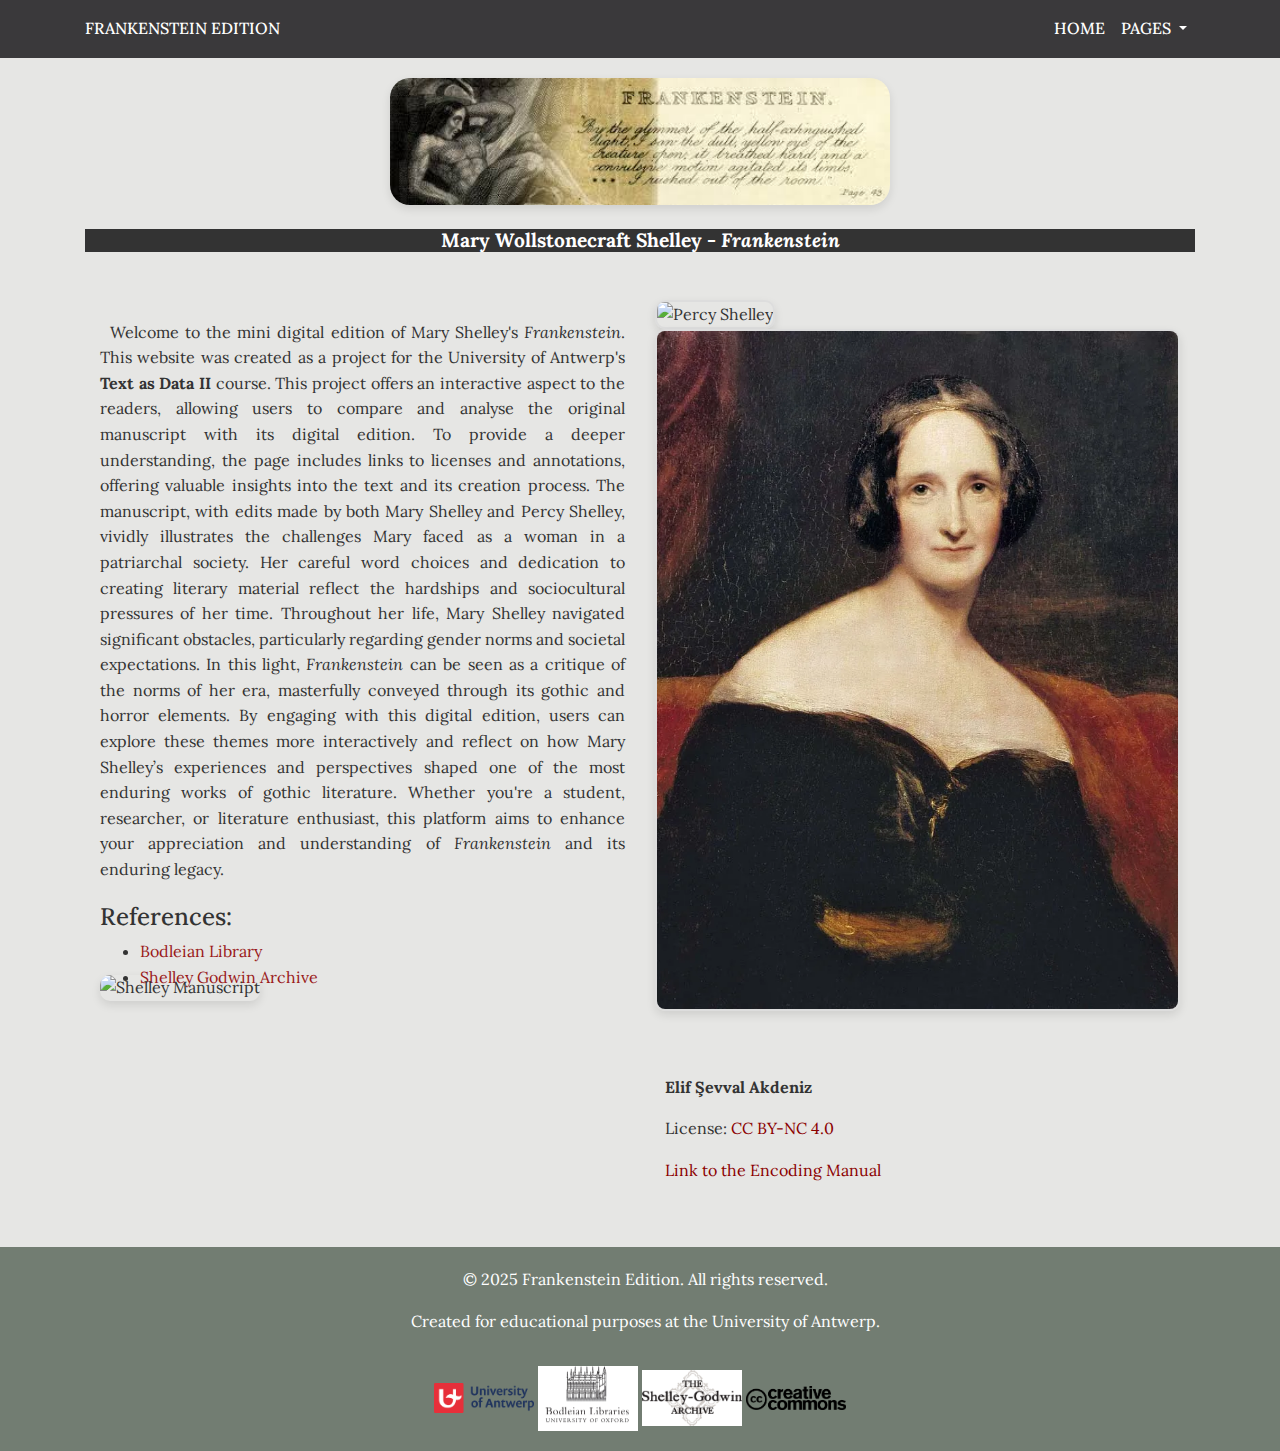
==== index.html @ bc52e556 "Add files via upload" ====
<!DOCTYPE html>
<html lang="en">
  <head>
    <!-- Required meta tags -->
    <meta charset="utf-8" />
    <meta name="viewport" content="width=device-width, initial-scale=1, shrink-to-fit=no" />
    <link href="https://fonts.googleapis.com/css2?family=Lora:wght@400;700&display=swap" rel="stylesheet">

    <!-- Bootstrap CSS -->
    <link
      rel="stylesheet"
      href="https://stackpath.bootstrapcdn.com/bootstrap/4.3.1/css/bootstrap.min.css"
      integrity="sha384-ggOyR0iXCbMQv3Xipma34MD+dH/1fQ784/j6cY/iJTQUOhcWr7x9JvoRxT2MZw1T"
      crossorigin="anonymous"
    />

    <!-- Fonts -->
    <link rel="stylesheet" href="https://fonts.googleapis.com/css?family=Roboto:300,400,500" />

    <title>Frankenstein Edition</title>
    <link href="style.css" rel="stylesheet" />
  </head>
  <body>
    <!-- Navbar Section -->
    <nav class="navbar navbar-expand-lg navbar-dark bg-dark">
      <div class="container">
        <a class="navbar-brand" href="#">Frankenstein Edition</a>
        <button
          class="navbar-toggler"
          type="button"
          data-toggle="collapse"
          data-target="#navbarNavDropdown"
          aria-controls="navbarNavDropdown"
          aria-expanded="false"
          aria-label="Toggle navigation"
        >
          <span class="navbar-toggler-icon"></span>
        </button>
        <div class="collapse navbar-collapse" id="navbarNavDropdown">
          <ul class="navbar-nav ml-auto">
            <li class="nav-item">
              <a class="nav-link" href="index.html">Home</a>
            </li>
            <li class="nav-item dropdown">
              <a
                class="nav-link dropdown-toggle"
                href="#"
                id="navbarDropdownMenuLink"
                role="button"
                data-toggle="dropdown"
                aria-haspopup="true"
                aria-expanded="false"
              >
                Pages
              </a>
              <div class="dropdown-menu" aria-labelledby="navbarDropdownMenuLink">
                <a class="dropdown-item" href="21r.html">21r</a>
                <a class="dropdown-item" href="21v.html">21v</a>
                <a class="dropdown-item" href="22r.html">22r</a>
                <a class="dropdown-item" href="22v.html">22v</a>
                <a class="dropdown-item" href="23r.html">23r</a>
                <a class="dropdown-item" href="23v.html">23v</a>
                <a class="dropdown-item" href="24r.html">24r</a>
                <a class="dropdown-item" href="24v.html">24v</a>
                <a class="dropdown-item" href="25r.html">25r</a>
                <a class="dropdown-item" href="25v.html">25v</a>
              </div>
            </li>
          </ul>
        </div>
      </div>
    </nav>
    <div class="top-image-container">
      <img src="images/headline.jpeg" alt="Top Banner Image" class="top-image">
    </div>
<!-- jQuery -->
<script src="https://code.jquery.com/jquery-3.3.1.min.js" crossorigin="anonymous"></script>

<!-- Popper.js -->
<script src="https://cdnjs.cloudflare.com/ajax/libs/popper.js/1.14.7/umd/popper.min.js" crossorigin="anonymous"></script>

<!-- Bootstrap JS -->
<script src="https://stackpath.bootstrapcdn.com/bootstrap/4.3.1/js/bootstrap.min.js" crossorigin="anonymous"></script>

    <!-- Main Content -->
    <div class="container">
      <h1 class="text-center my-4">Mary Wollstonecraft Shelley - <i>Frankenstein</i></h1>
      <div class="row my-5">
        <div class="col-md-6">
          <p class="welcome-text">
    Welcome to the mini digital edition of Mary Shelley's <i>Frankenstein</i>. This website was created as a project for the University of Antwerp's <strong>Text as Data II</strong> course. This project offers an interactive aspect to the readers, allowing users to compare and analyse the original manuscript with its digital edition. To provide a deeper understanding, the page includes links to licenses and annotations, offering valuable insights into the text and its creation process. 

    The manuscript, with edits made by both Mary Shelley and Percy Shelley, vividly illustrates the challenges Mary faced as a woman in a patriarchal society. Her careful word choices and dedication to creating literary material reflect the hardships and sociocultural pressures of her time. Throughout her life, Mary Shelley navigated significant obstacles, particularly regarding gender norms and societal expectations. In this light, <i>Frankenstein</i> can be seen as a critique of the norms of her era, masterfully conveyed through its gothic and horror elements.
By engaging with this digital edition, users can explore these themes more interactively and reflect on how Mary Shelley’s experiences and perspectives shaped one of the most enduring works of gothic literature. Whether you're a student, researcher, or literature enthusiast, this platform aims to enhance your appreciation and understanding of <i>Frankenstein</i> and its enduring legacy.
</p>
          <div class="page-list">
            <h4>References:</h4>
            <ul>
              <li>
                <a href="https://www.bodleian.ox.ac.uk/home" target="_blank">Bodleian Library</a>
              </li>
              <li>
                <a href="http://shelleygodwinarchive.org/" target="_blank">Shelley Godwin Archive</a>
              </li>
            </ul>
          </div>
        </div>
        <div class="col-md-6 image-section">
          <img src="images/Percy.jpg" alt="Percy Shelley" />
          <img src="images/Mary.jpg.webp" alt="Mary Shelley" class="mb-3" />
        </div>
      </div>
      <div class="row align-items-center my-5">
        <div class="col-md-6">
            <img src="images/Shelley-1.jpg" alt="Shelley Manuscript" class="footer-image" />
        </div>
        <div class="col-md-6 footer-text">
            <p><strong>Elif Şevval Akdeniz</strong></p>
            <p>
                License:
                <a href="https://creativecommons.org/licenses/by-nc/4.0/" target="_blank">CC BY-NC 4.0</a>
            </p>
            <p>
                <a href="https://bdmpmanual.uantwerpen.be/" target="_blank">Link to the Encoding Manual</a>
            </p>
        </div>
    </div>    
    </div>

    <!-- Footer -->
    <footer>
      <p>&copy; 2025 Frankenstein Edition. All rights reserved.</p>
      <p>Created for educational purposes at the University of Antwerp.</p>
      <div class="footer-logos">
        <!-- UAntwerp Logo -->
        <img src="images/UAntwerp.webp" alt="University of Antwerp Logo" class="footer-logo">
        <img src="images/BODLEIAN-LIBRARIES-logo.jpg" alt="Additional Logo 1" class="footer-logo">
        <img src="images/logo2.png" alt="Additional Logo 2" class="footer-logo">
        <img src="images/logo3.png" alt="Additional Logo 3" class="footer-logo">
      </div>
    
    </footer>

    <!-- Bootstrap and jQuery -->
    <script src="https://code.jquery.com/jquery-3.3.1.min.js" crossorigin="anonymous"></script>
    <script
      src="https://cdnjs.cloudflare.com/ajax/libs/popper.js/1.14.7/umd/popper.min.js"
      integrity="sha384-UO2eT0CpHqdSJQ6hJty5KVphtPhzWj9WO1clHTMGa3JDZwrnQq4xF86dIHNDz0W1"
      crossorigin="anonymous"
    ></script>
    <script
      src="https://stackpath.bootstrapcdn.com/bootstrap/4.3.1/js/bootstrap.min.js"
      integrity="sha384-JjQ6Tx4pBfZ4Nx75zho5L1Mjj8PP5I2w65r5pDHzxExU8vM13KU66YxKpFPD6bE"
      crossorigin="anonymous"
    ></script>
  </body>
</html>
---- style.css ----
body {
  font-family: 'Lora', serif;
  color: #333; 
  line-height: 1.6; 
}

.navbar-brand,
.navbar-nav .nav-link {
  font-family: 'Lora', serif;
  font-size: 1rem; /* Adjust font size */
}

/* Navbar background and text color */
h1, h2, h3, .navbar-brand, .navbar-nav .nav-link {
  font-family: 'Lora', serif;
}
.navbar {
  margin-bottom: 20px; /* Adjust the value as needed */
}
.navbar {
  background-color: #3a393b !important; /* Dark green background */
  color: #fff !important; /* White text */
}

/* Navbar links */
.navbar-brand,
.navbar-nav .nav-link {
  color: #fff !important; 
  font-weight: 500; /* Make text bold */
  text-transform: uppercase; /* Optional: Make text uppercase */
}

/* Navbar link hover effect */
.navbar-nav .nav-link:hover {
  text-decoration: underline; /* Underline on hover */
  color: #ffffff !important; /* Bright yellow on hover */
}

/* Dropdown menu background and text color */
.dropdown-menu {
  background-color: #f8f9fa !important; /* Light gray background */
  border: 1px solid #ccc; /* Border for dropdown */
}

.marginAdd {
  display: none;
}

.marginAddRight {
  float: right;
}

.mirador-canvas-nav {
  display: none !important;
}

.supraAdd {
  vertical-align: super;
  font-size: smaller;
  }
  .overwritten {
    font-style: italic;
    }


.dropdown-item {
  color: #333 !important;
}

.dropdown-item:hover {
  background-color: #e9ecef !important;
  color: #928d8d !important; 
}


.welcome-text {
  font-size: 1.0rem;
  font-weight: normal;
  margin: 20px 0;
  text-align: justify;
}

.starter-template {
padding: 40px 15px;
text-align: center;
}
.image-section img, .second-image-section img {
  width: 100%;
  height: auto;
  border: 2px solid #ddd;
  border-radius: 10px;
  box-shadow: 0px 4px 10px rgba(0, 0, 0, 0.1);
}



.page-list a {
  color: #9a1919;
  text-decoration: none;
}

.page-list a:hover {
  text-decoration: underline;
}
/* Footer Styling */
footer {
  background-color: #727d72; /* Dark green background */
  color: #fff; /* White text */
  text-align: center; /* Center-align content */
  padding: 20px 0; /* Add space inside the footer */
  margin-top: 30px; /* Add space above the footer */
  position: relative; /* Ensures correct layout for the logo */
}

/* University Logo Styling */
footer img {
  margin-top: 15px; /* Space between text and logo */
  max-width: 100px; /* Adjust logo size */
  height: auto;
}

img {
  max-width: 100%;
}

p {
  text-indent: 10px;
}

.row {
  width: 100%;
  margin-left: 0;
}

.col {
margin-left: 10px;
margin-right: 10px;
}

.marginAdd {
  display: none;
}

.mirador-canvas-nav {
  display: none !important;
}
______________________


.crossed-out {
  text-decoration-color: rgb(5, 5, 5);
  font-size: 0.8em;
  vertical-align: super;
  text-decoration: line-through;
} 

del {

  text-decoration-color: rgb(9, 9, 9);                
  font-size: 0.8em;         
  vertical-align: super; 
  text-decoration: line-through; 
}
/* Apply beige background color to the entire webpage */
body {
  background-color: white;
  font-family: Lora, serif; 
  color: #333;
  margin: 0;
  padding: 0;
}
h1 {
  font-size: 1.2rem;
  text-align: center;
  margin-top: 20px;
  color: #0f5329;
}

h1, h2, h3, .title, .head {
  font-size: 1.2rem;
  background-color: #333; /* Dark green */
  color: rgb(255, 255, 255); /* White text on dark background */
  font-weight: bold; /* Bold text */
  padding: 10px 20px; /* Padding for spacing */
  text-align: center; /* Centered title text */
}

h1, h2, h3 {
  margin: 0;
  padding: 0;
}

.main-content {
  padding: 20px;
}
-----------------
/* Crossed-out text styling */
[type="crossedOut"] {
  text-decoration: line-through;
  color: red;
  font-style: italic;
}

/* Supralinear (above the text) additions */
add[place="supralinear"] {
  position: relative;
  top: -0.5em;
  font-size: 0.8em;
  font-style: italic;
  color: black;
}

/* Inline corrections */
add[place="inline"] {
  font-style: italic;
  color: black;
}

.supraAdd {
  vertical-align: super;
  font-size: smaller;
  }

.circled {
  border: 1px solid black;
  border-radius: 50%;
  padding: 0.2em;
  display: inline-block;
  text-align: center;
  width: 1.5em;
  height: 1.5em;
  line-height: 1em;
}

.overwritten {
  font-style: italic;
  }
/* Line breaks for clarity */
p {
  line-height: 1.6;
}
body {
  background-color: rgb(230, 230, 228); /* Choose your preferred color */
}
/* Change link colors to red */
a {
  color: darkred; /* Makes the link text red */
  text-decoration: none; /* Optional: Removes underline */
}

/* Optional: Hover effect for links */
a:hover {
  color: darkred; /* Changes to a darker shade of red on hover */
  text-decoration: underline; /* Adds underline on hover for better interactivity */
}
/* Top Image Section */
.top-image-container {
  text-align: center; /* Centers the image horizontally */
  margin-top: 10px; /* Adds spacing above the image */
}

.top-image {
  width: 100%; /* Makes the image responsive */
  max-width: 500px; /* Optional: Limits the image width */
  height: auto; /* Maintains the image's aspect ratio */
  border-radius: 20px; /* Optional: Adds rounded corners */
  box-shadow: 0px 4px 10px rgba(0, 0, 0, 0.1); /* Optional: Adds subtle shadow */
}

.footer-image {
  margin-top: -300px;
  box-shadow: 0px 4px 10px rgba(0, 0, 0, 0.1);
  border-radius: 10px; /* Negative value moves the image upwards */
}

.next-page-btn {
  color: #fff;
  background-color: #7e847f; /* Green background */
  border-color: #fdfdfd;
  padding: 5px 9px;
  border-radius: 5px;
  text-decoration: none;
}

.next-page-btn:hover {
  background-color: #687a68; /* Darker green on hover */
  border-color: #050505;
  color: #fff;
}

.previous-page-btn{
  color: #fff;
  background-color: #7e847f;
  border-color: #fdfdfd;
  padding: 5px 9px;
  border-radius: 5px;
  text-decoration: none;
}

.previous-page-btn:hover {
  background-color: #687a68; /* Darker green on hover */
  border-color: #050505;
  color: #fff;
}
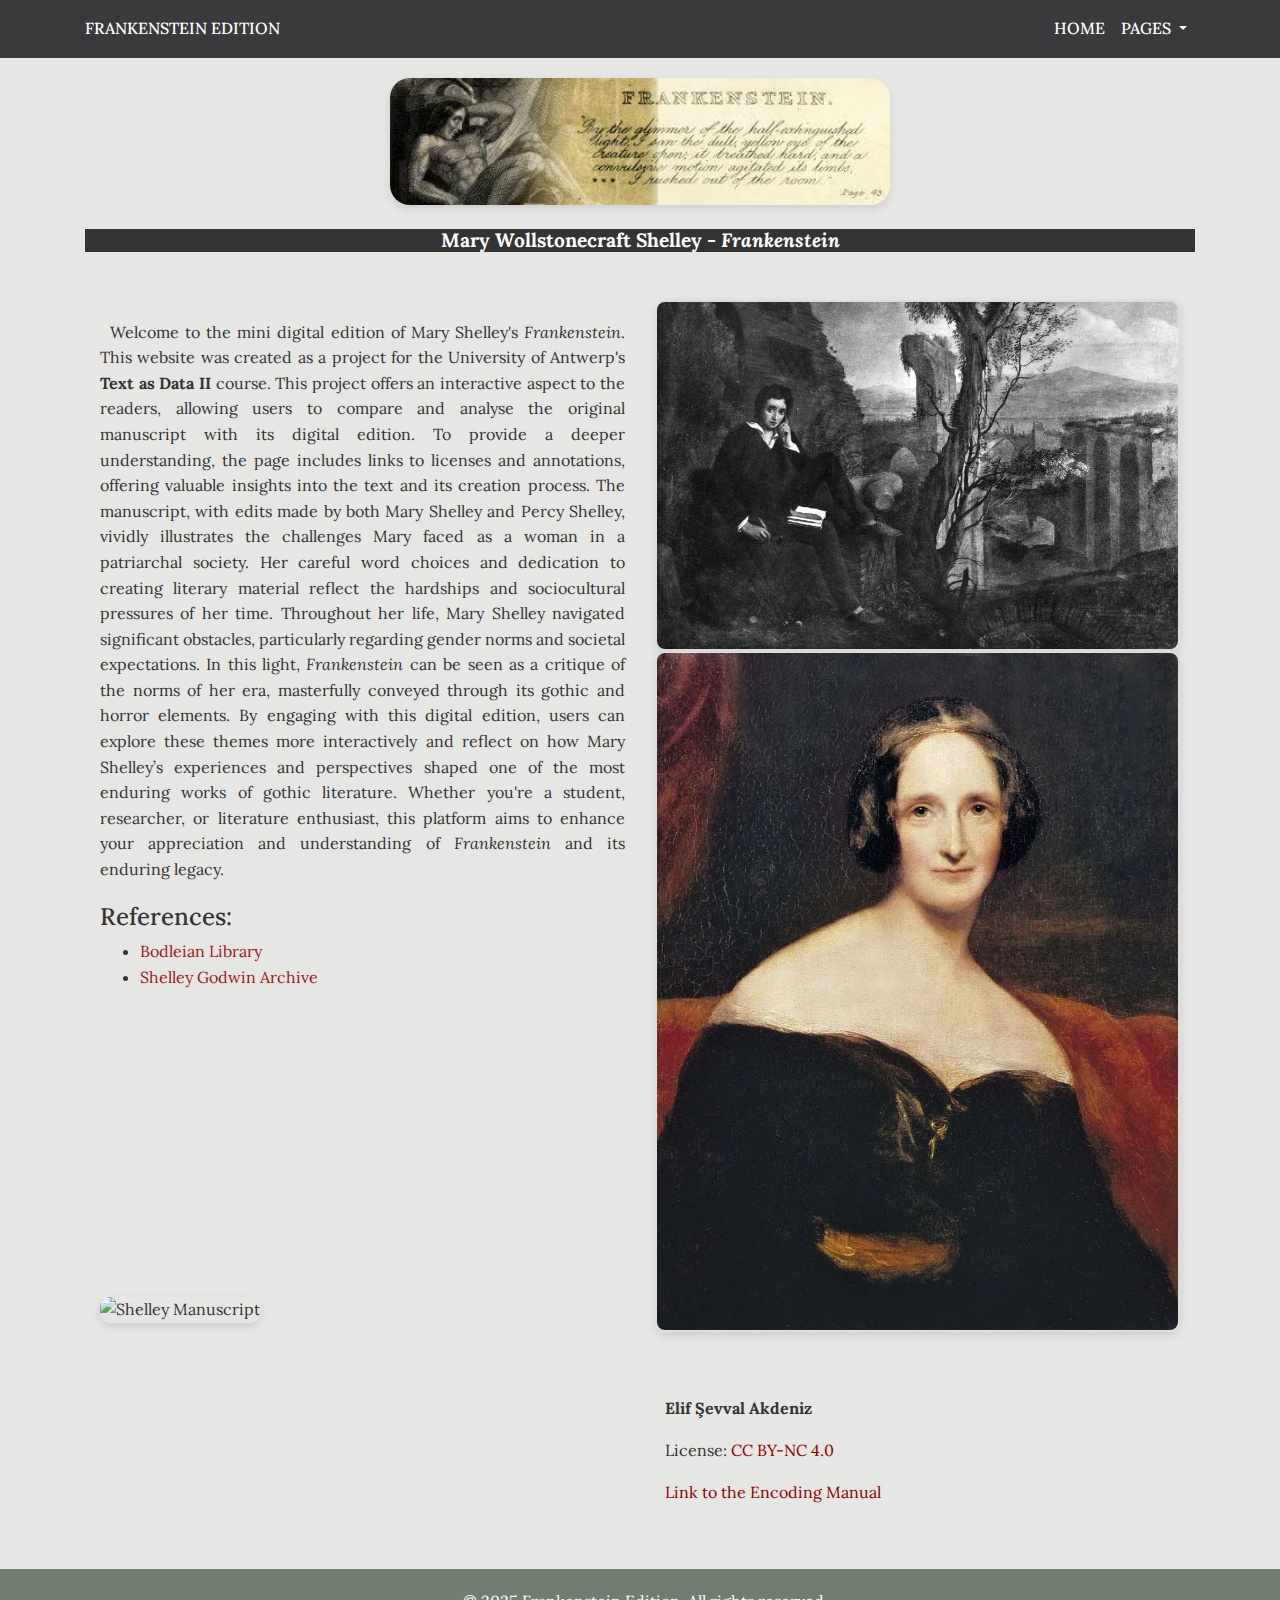
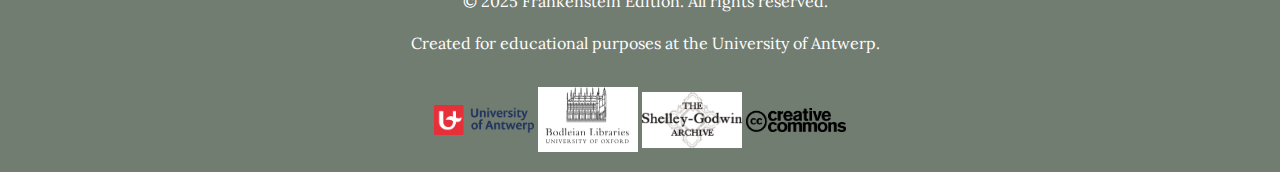
==== commit cd1f0609: "Update index.html" ====
--- a/index.html
+++ b/index.html
@@ -106,7 +106,7 @@
           </div>
         </div>
         <div class="col-md-6 image-section">
-          <img src="images/Percy.jpg" alt="Percy Shelley" />
+          <img src="images/Percy Shelley.jpg" alt="Percy Shelley" />
           <img src="images/Mary.jpg.webp" alt="Mary Shelley" class="mb-3" />
         </div>
       </div>
@@ -154,4 +154,4 @@
       crossorigin="anonymous"
     ></script>
   </body>
-</html>+</html>
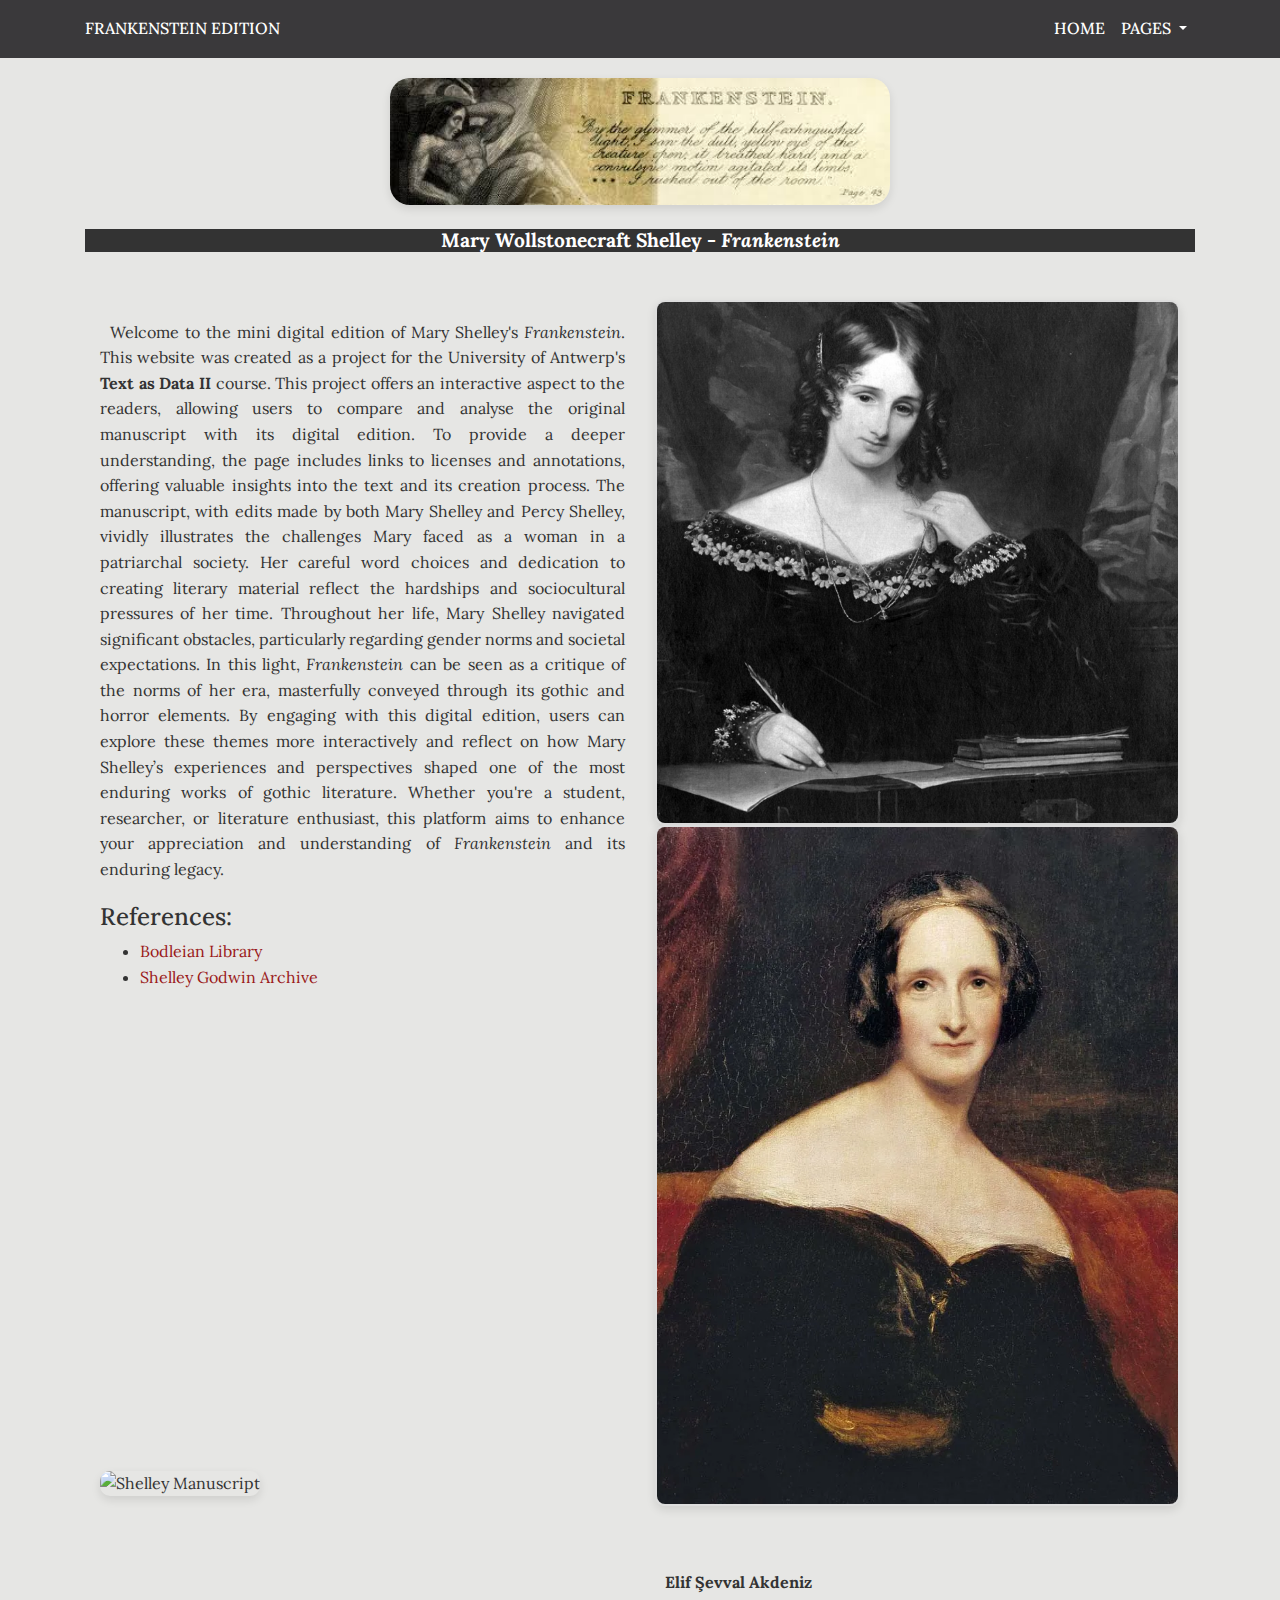
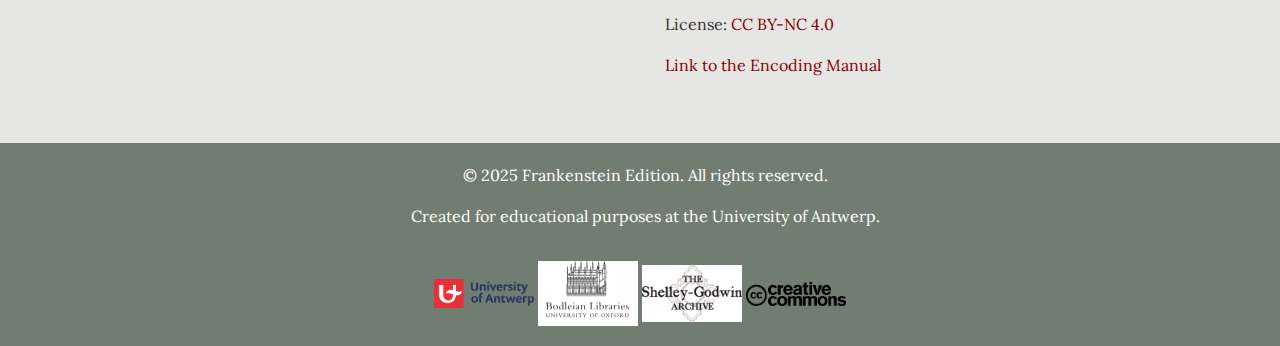
==== commit 3519469b: "Update index.html" ====
--- a/index.html
+++ b/index.html
@@ -106,7 +106,7 @@
           </div>
         </div>
         <div class="col-md-6 image-section">
-          <img src="images/Percy Shelley.jpg" alt="Percy Shelley" />
+        <img src="images/percy-shelley.jpg.webp" alt="Percy Shelley" />
           <img src="images/Mary.jpg.webp" alt="Mary Shelley" class="mb-3" />
         </div>
       </div>
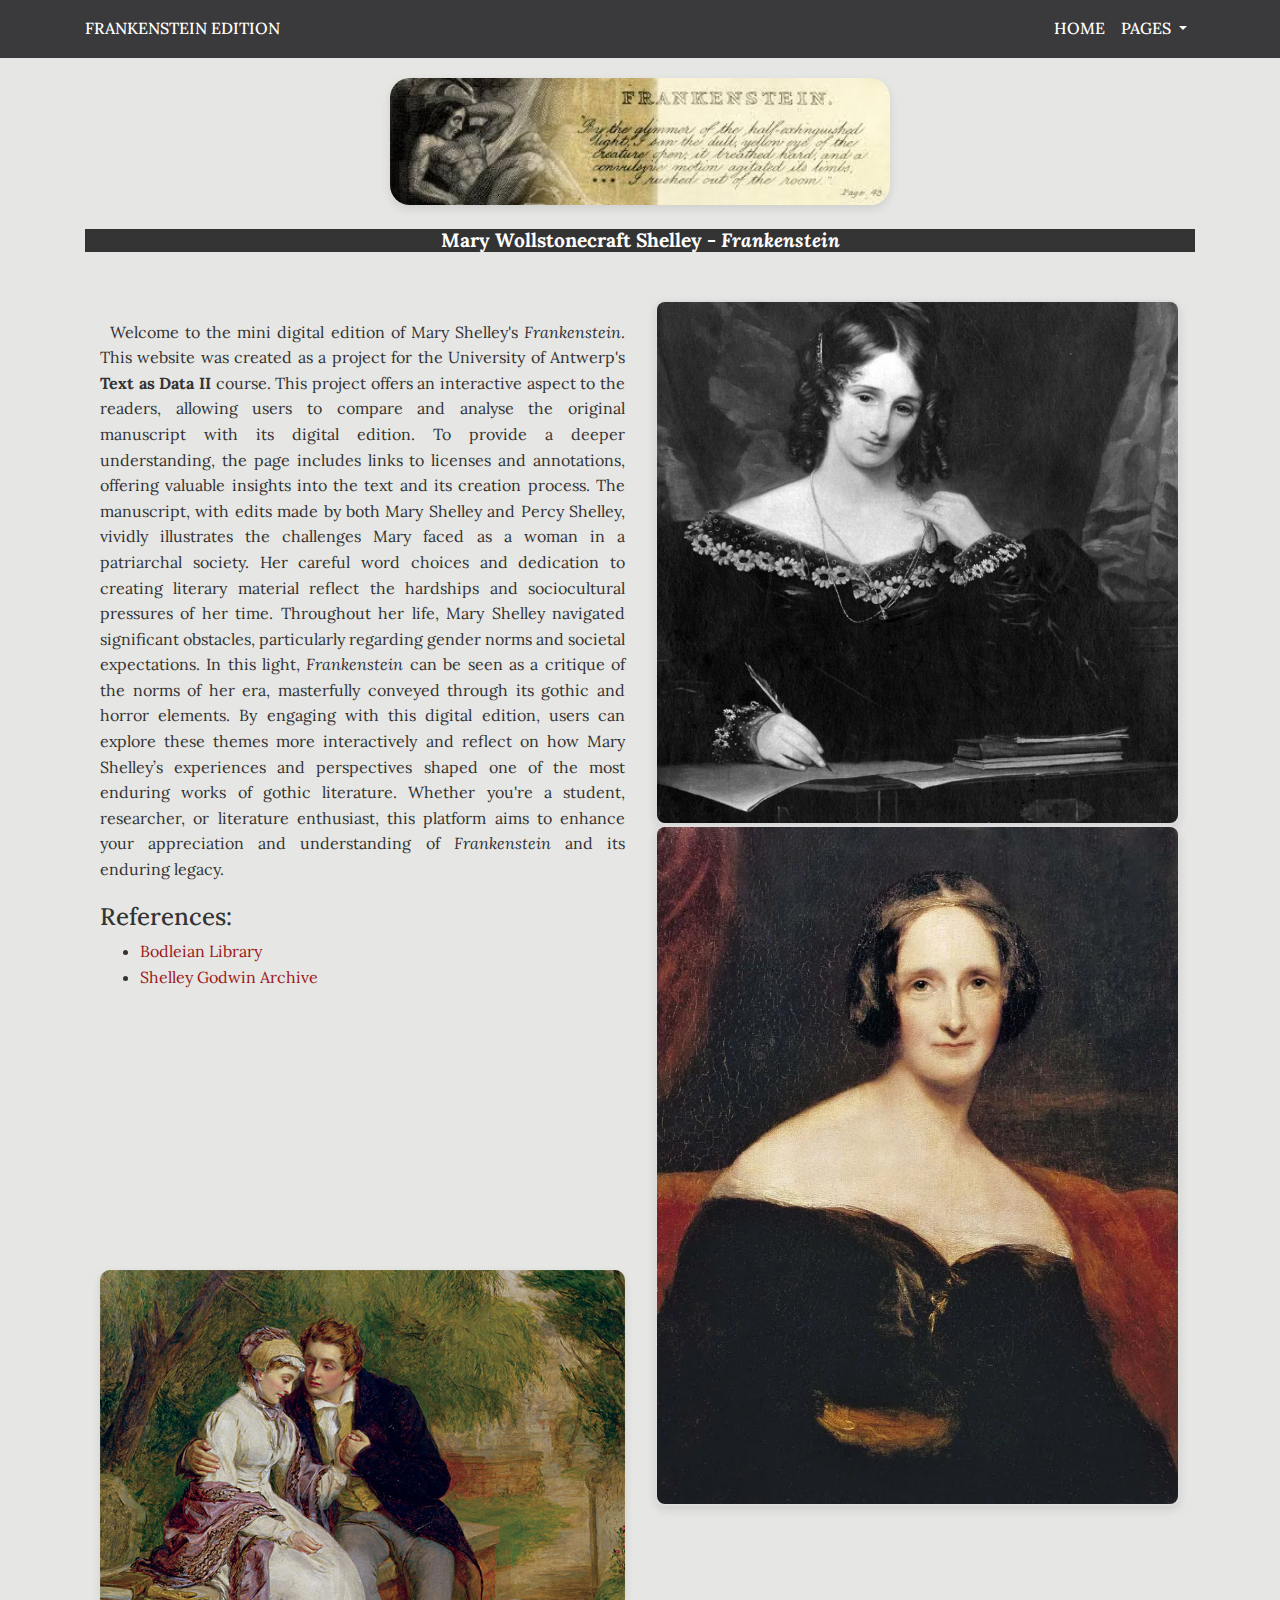
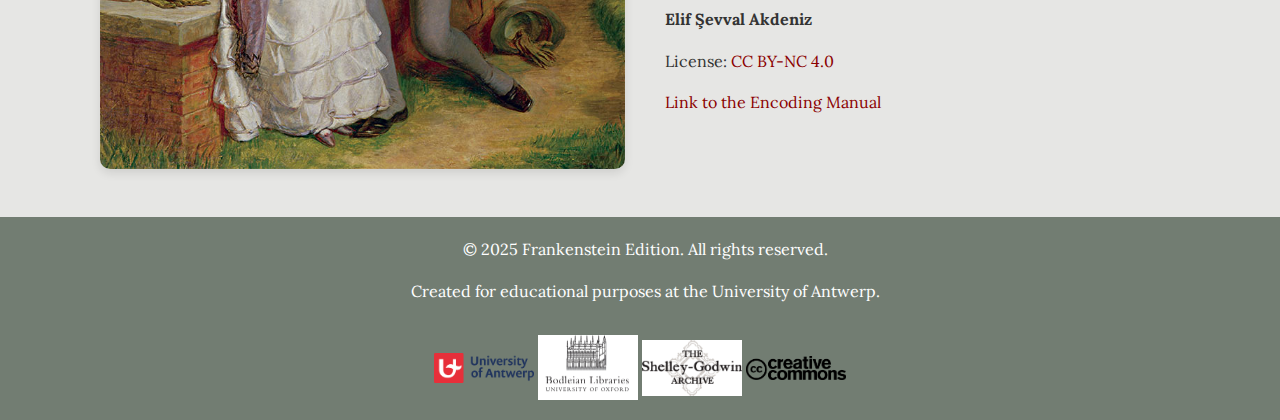
==== commit a2f28666: "Update index.html" ====
--- a/index.html
+++ b/index.html
@@ -112,7 +112,7 @@
       </div>
       <div class="row align-items-center my-5">
         <div class="col-md-6">
-            <img src="images/Shelley-1.jpg" alt="Shelley Manuscript" class="footer-image" />
+<img src="images/shelley-1.jpg" alt="Shelley Manuscript" class="footer-image" />
         </div>
         <div class="col-md-6 footer-text">
             <p><strong>Elif Şevval Akdeniz</strong></p>
